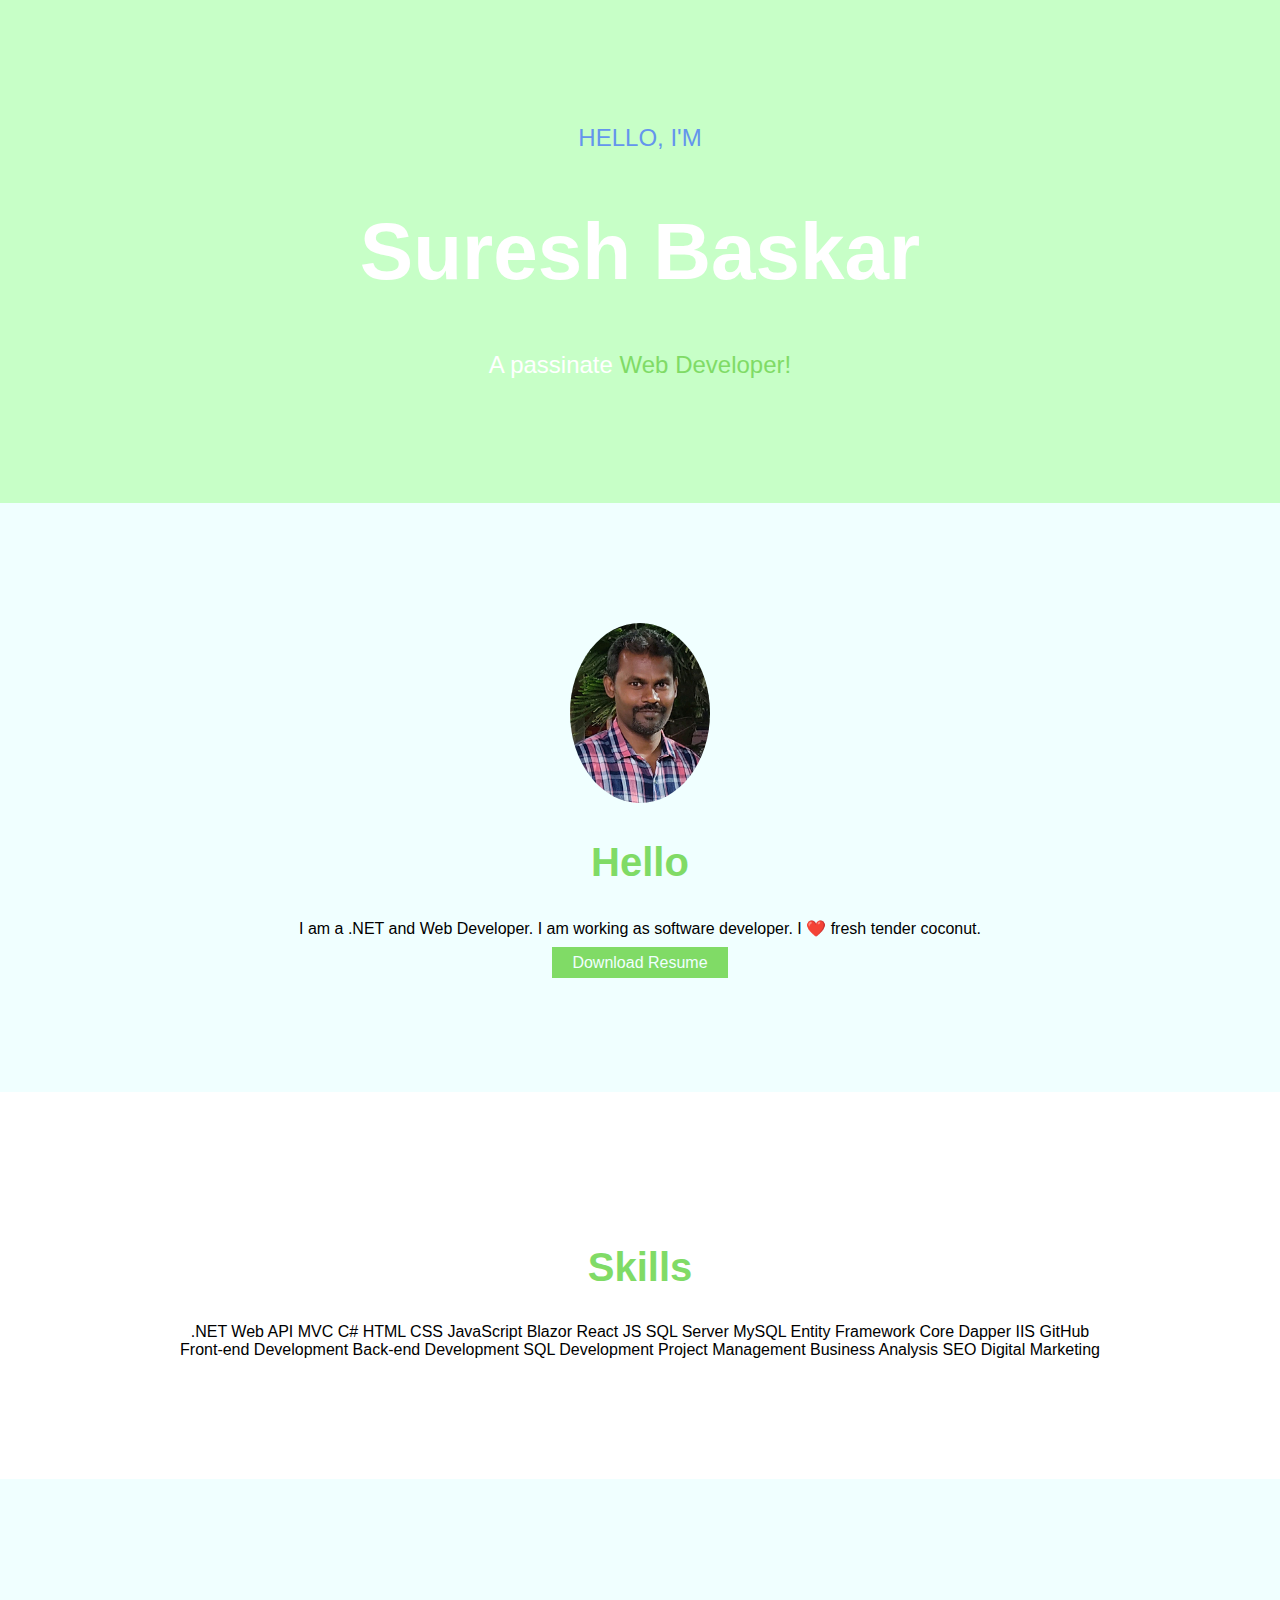
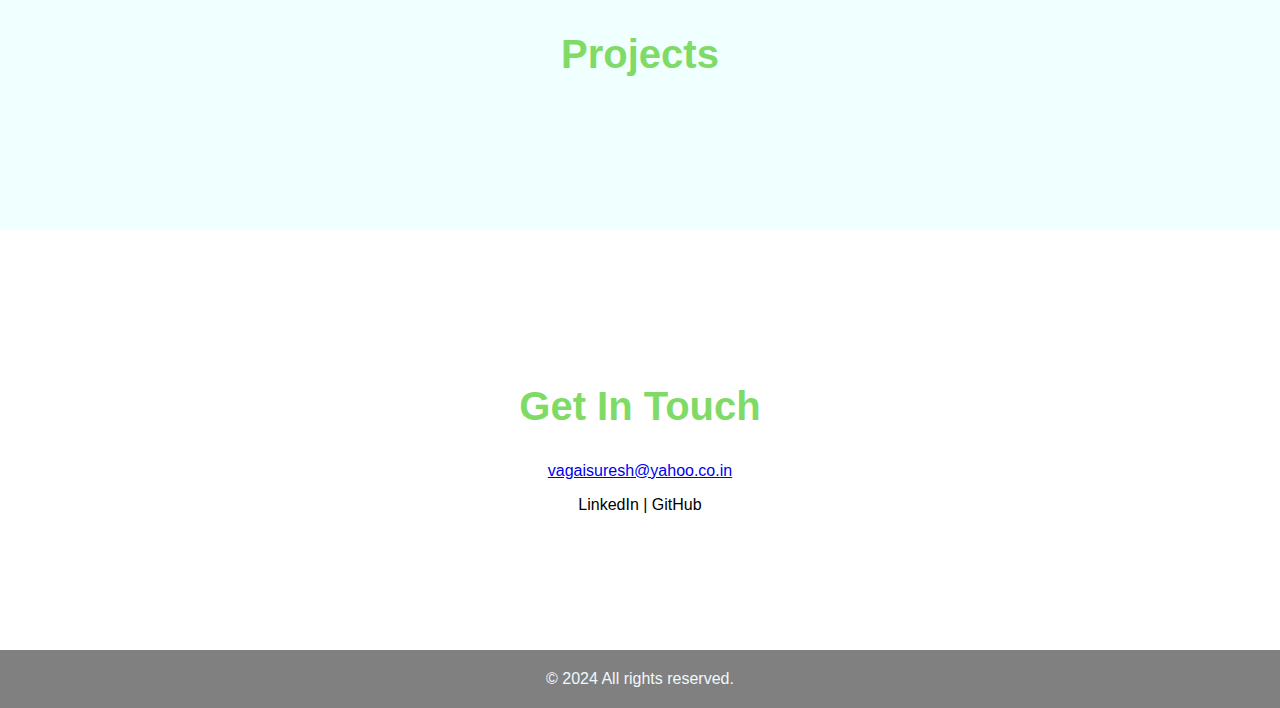
==== capstone2/index.html @ 066caf59 "Add files via upload" ====
<!DOCTYPE html>
<html lang="en">
    <head>
        <meta charset="UTF-8">
        <meta name="viewport" content="width=device-width, initial-scale=1.0">
        <title>Personal Site - Capstone 2</title>
        <link rel="stylesheet" href="./styles.css">
    </head>
    <body>
        <main>
            <header>
                <p class="title">HELLO, I'M</p>
                <h1>Suresh Baskar</h1>
                <p class="job-title">A passinate <span class="main-color">Web Developer!</span></p>
            </header>
            <section class="hero">
                <img src="./sb-photo.jpg" alt="Profile photo">
                <h2>Hello</h2>
                <p>I am a .NET and Web Developer. I am working as software developer. I ❤️ fresh tender coconut.</p>
                <a href="https://vagaisuresh.github.io/my-resume/dotnet-full-stack/" class="button" target="_blank">Download Resume</a>
            </section>
            <section class="skills">
                <h2>Skills</h2>
                <div>
                    <span>.NET</span>
                    <span>Web API</span>
                    <span>MVC</span>
                    <span>C#</span>
                    <span>HTML</span>
                    <span>CSS</span>
                    <span>JavaScript</span>
                    <span>Blazor</span>
                    <span>React JS</span>
                    <span>SQL Server</span>
                    <span>MySQL</span>
                    <span>Entity Framework Core</span>
                    <span>Dapper</span>
                    <span>IIS</span>
                    <span>GitHub</span>
                </div>
                <div>
                    <span>Front-end Development</span>
                    <span>Back-end Development</span>
                    <span>SQL Development</span>
                    <span>Project Management</span>
                    <span>Business Analysis</span>
                    <span>SEO</span>
                    <span>Digital Marketing</span>
                </div>
            </section>
            <section class="project">
                <h2>Projects</h2>
            </section>
            <section class="contact">
                <h2>Get In Touch</h2>
                <p><a href="mailto:vagaisuresh@yahoo.co.in">vagaisuresh@yahoo.co.in</a></p>
                <p>LinkedIn | GitHub</p>
            </section>
            <footer>
                © 2024 All rights reserved.
            </footer>
        </main>
    </body>
</html>
---- capstone2/styles.css ----
html {
    font-size: 16px;
}

body {
    font-family: 'Trebuchet MS', 'Lucida Sans Unicode', 'Lucida Grande', 'Lucida Sans', Arial, sans-serif;
    text-align: center;
    padding: 0;
    margin: 0;
}

* {
    box-sizing: border-box;
}

h1 {
    font-size: 5rem;
}
h2 {
    font-size: 2.5rem;
    color: #80db66;
}
.main-color {
    color: #80db66;
}

.button {
    background-color: #80db66;
    color: azure;
    padding: 7px 20px;
    text-decoration: none;
}
.button:hover {
    background-color: azure;
    border: 1px solid #80db66;
    color: #80db66;
}

header {
    background-color: rgb(199, 255, 199);
    color: white;
    padding: 100px 0;
}
.title {
    font-size: 1.5rem;
    color: cornflowerblue;
}
.job-title {
    font-size: 1.5rem;
}

section {
    padding: 120px 0;
}
.hero {
    background-color: azure;
}
.hero img {
    border-radius: 50%;
    height: 180px;
}

.project {
    background-color: azure;
}

footer {
    background-color: gray;
    color: aliceblue;
    padding: 20px 0;
}
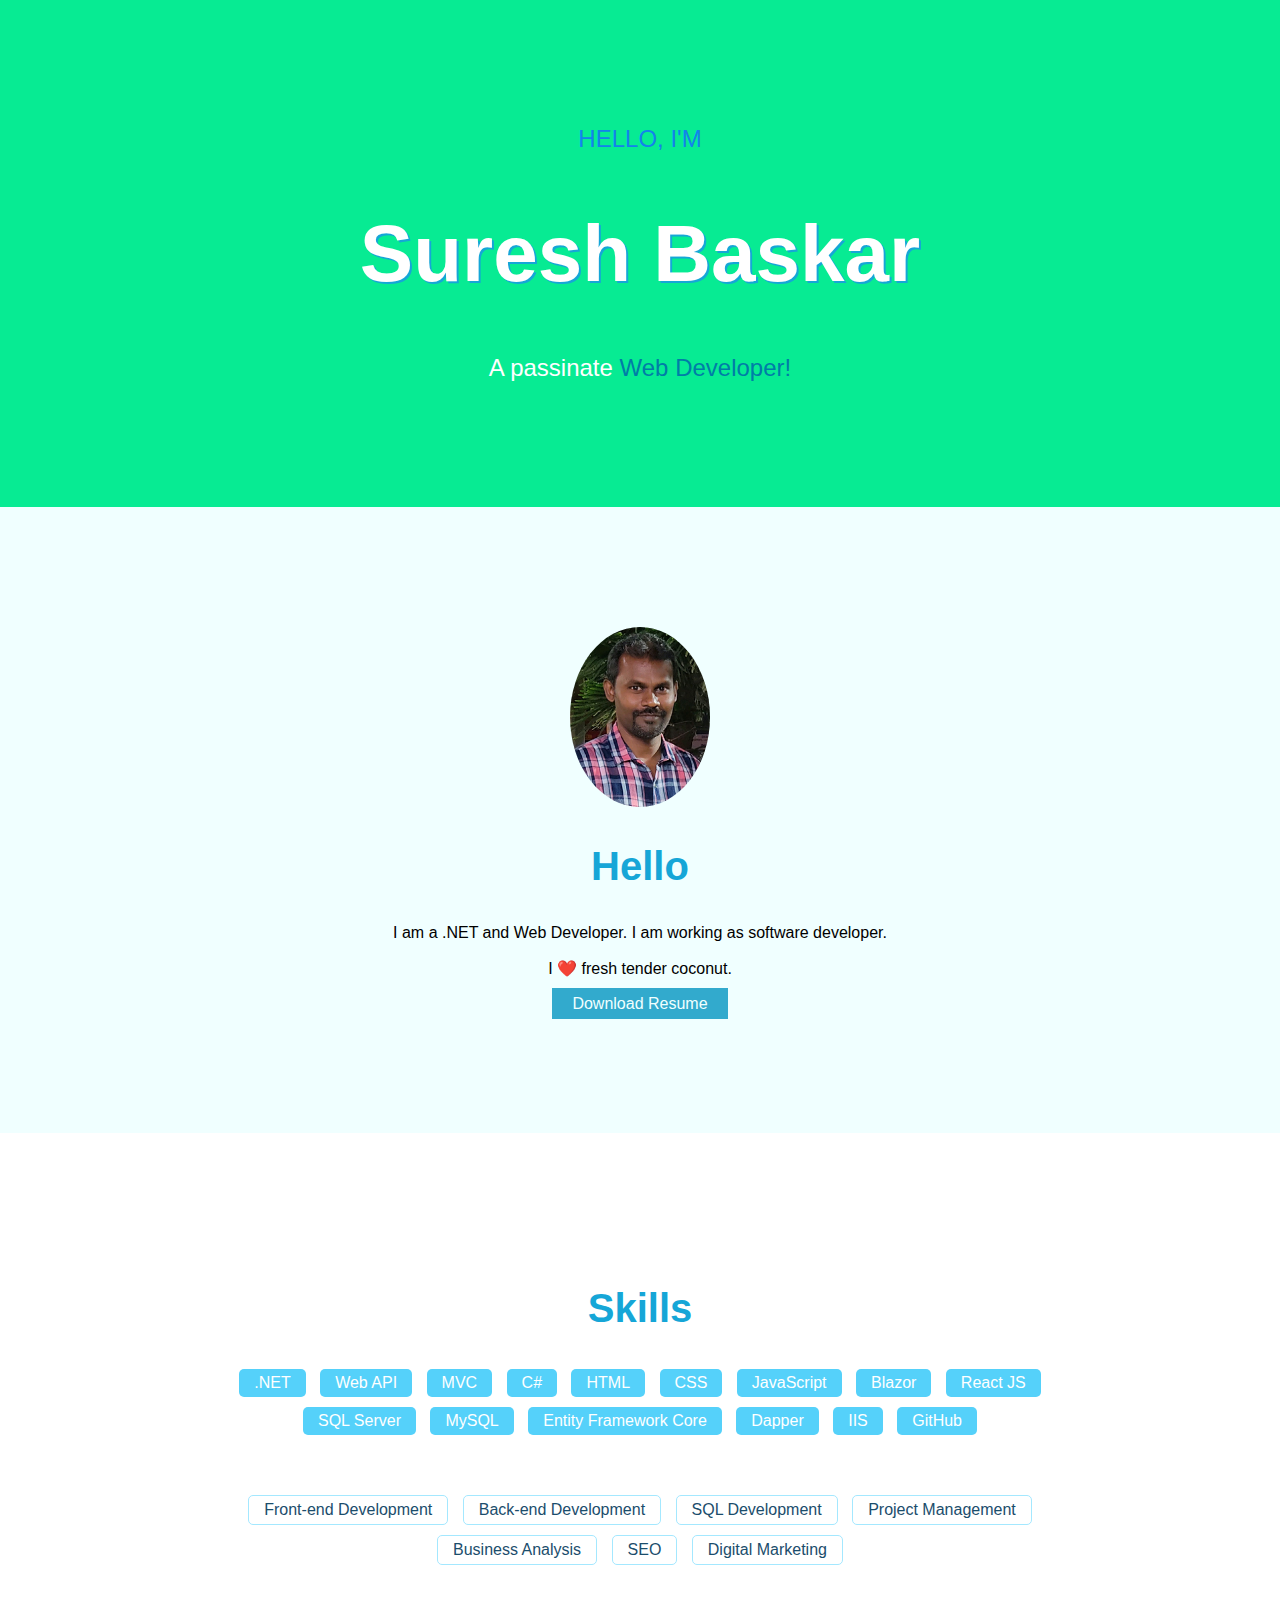
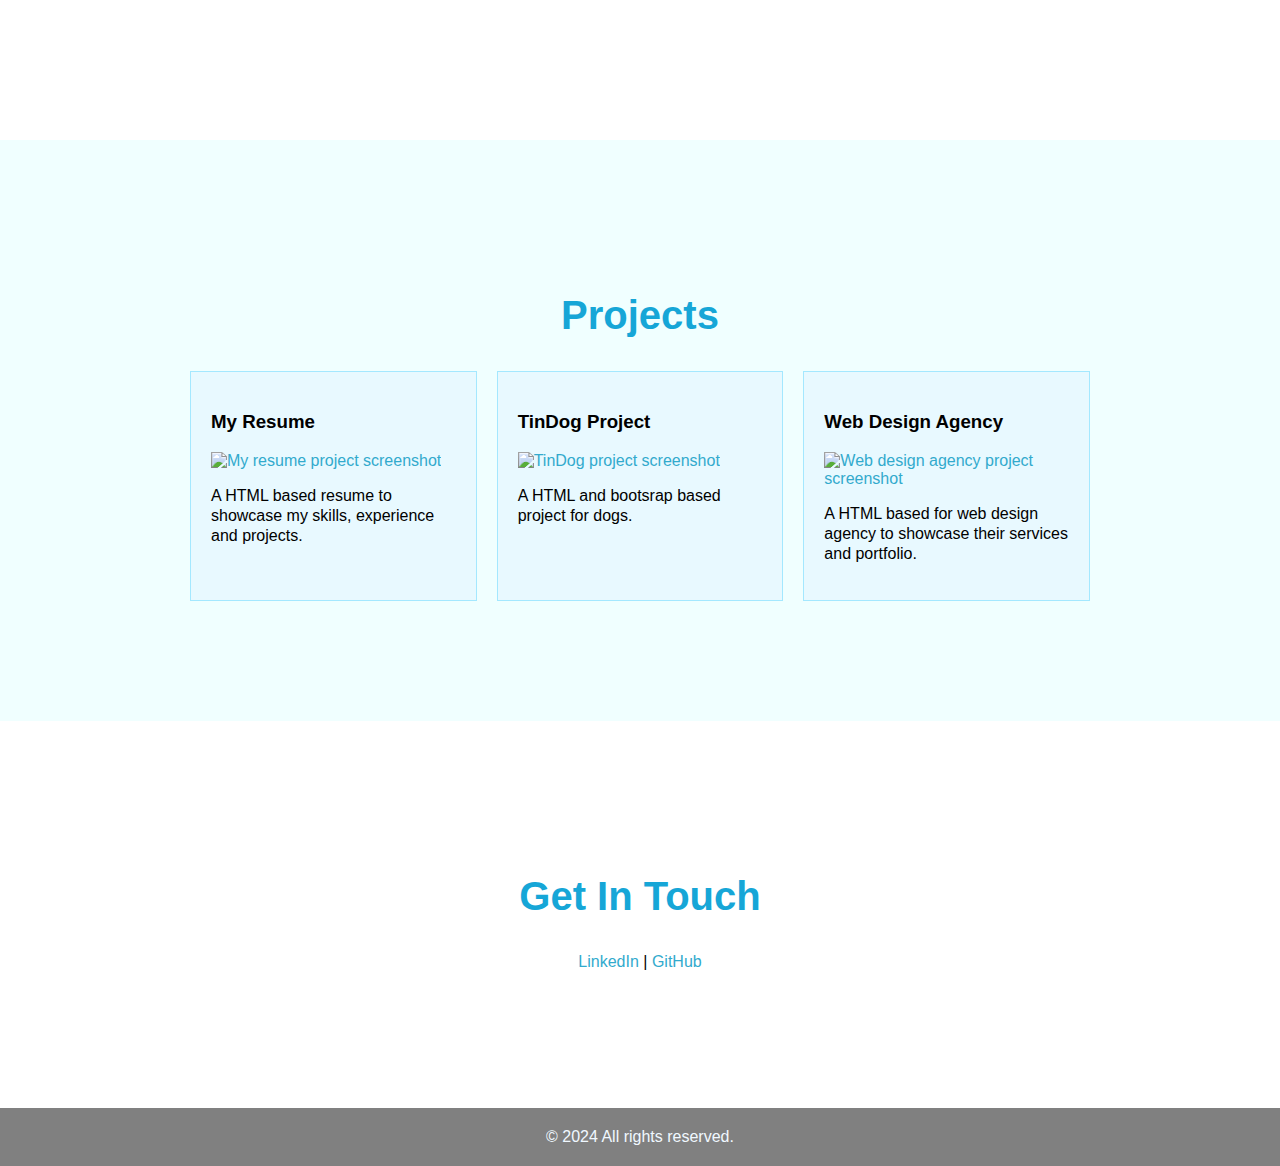
==== commit 218c6b0e: "Add files via upload" ====
--- a/capstone2/index.html
+++ b/capstone2/index.html
@@ -14,47 +14,78 @@
                 <p class="job-title">A passinate <span class="main-color">Web Developer!</span></p>
             </header>
             <section class="hero">
-                <img src="./sb-photo.jpg" alt="Profile photo">
-                <h2>Hello</h2>
-                <p>I am a .NET and Web Developer. I am working as software developer. I ❤️ fresh tender coconut.</p>
-                <a href="https://vagaisuresh.github.io/my-resume/dotnet-full-stack/" class="button" target="_blank">Download Resume</a>
+                <div class="box">
+                    <img src="./sb-photo.jpg" alt="Profile photo">
+                    <h2>Hello</h2>
+                    <p>I am a .NET and Web Developer. I am working as software developer.</p>
+                    <p>I ❤️ fresh tender coconut.</p>
+                    <a href="https://vagaisuresh.github.io/my-resume/dotnet-full-stack/" class="button" target="_blank">Download Resume</a>
+                </div>
             </section>
             <section class="skills">
-                <h2>Skills</h2>
-                <div>
-                    <span>.NET</span>
-                    <span>Web API</span>
-                    <span>MVC</span>
-                    <span>C#</span>
-                    <span>HTML</span>
-                    <span>CSS</span>
-                    <span>JavaScript</span>
-                    <span>Blazor</span>
-                    <span>React JS</span>
-                    <span>SQL Server</span>
-                    <span>MySQL</span>
-                    <span>Entity Framework Core</span>
-                    <span>Dapper</span>
-                    <span>IIS</span>
-                    <span>GitHub</span>
-                </div>
-                <div>
-                    <span>Front-end Development</span>
-                    <span>Back-end Development</span>
-                    <span>SQL Development</span>
-                    <span>Project Management</span>
-                    <span>Business Analysis</span>
-                    <span>SEO</span>
-                    <span>Digital Marketing</span>
+                <div class="box">
+                    <h2>Skills</h2>
+                    <div>
+                        <span>.NET</span>
+                        <span>Web API</span>
+                        <span>MVC</span>
+                        <span>C#</span>
+                        <span>HTML</span>
+                        <span>CSS</span>
+                        <span>JavaScript</span>
+                        <span>Blazor</span>
+                        <span>React JS</span>
+                        <span>SQL Server</span>
+                        <span>MySQL</span>
+                        <span>Entity Framework Core</span>
+                        <span>Dapper</span>
+                        <span>IIS</span>
+                        <span>GitHub</span>
+                    </div>
+                    <div class="role">
+                        <span>Front-end Development</span>
+                        <span>Back-end Development</span>
+                        <span>SQL Development</span>
+                        <span>Project Management</span>
+                        <span>Business Analysis</span>
+                        <span>SEO</span>
+                        <span>Digital Marketing</span>
+                    </div>
                 </div>
             </section>
             <section class="project">
-                <h2>Projects</h2>
+                <div class="box">
+                    <h2>Projects</h2>
+                    <div class="portfolio">
+                        <div class="portfolio-item">
+                            <h3>My Resume</h3>
+                            <a href="https://vagaisuresh.github.io/my-resume/plain/" target="_blank">
+                                <img src="./project-my-resume.jpg" alt="My resume project screenshot">
+                            </a>
+                            <p>A HTML based resume to showcase my skills, experience and projects.</p>
+                        </div>
+                        <div class="portfolio-item">
+                            <h3>TinDog Project</h3>
+                            <a href="https://vagaisuresh.github.io/my-resume/plain/" target="_blank">
+                                <img src="./project-tin-dog.jpg" alt="TinDog project screenshot">
+                            </a>
+                            <p>A HTML and bootsrap based project for dogs.</p>
+                        </div>
+                        <div class="portfolio-item">
+                            <h3>Web Design Agency</h3>
+                            <a href="https://vagaisuresh.github.io/my-resume/plain/" target="_blank">
+                                <img src="./project-web-design-agency.jpg" alt="Web design agency project screenshot">
+                            </a>
+                            <p>A HTML based for web design agency to showcase their services and portfolio.</p>
+                        </div>
+                    </div>
+                </div>
             </section>
             <section class="contact">
-                <h2>Get In Touch</h2>
-                <p><a href="mailto:vagaisuresh@yahoo.co.in">vagaisuresh@yahoo.co.in</a></p>
-                <p>LinkedIn | GitHub</p>
+                <div class="box">
+                    <h2>Get In Touch</h2>
+                    <p><a href="https://www.linkedin.com/in/sureshbaskar" target="_blank">LinkedIn</a> | <a href="https://github.com/vagaisuresh" target="_blank">GitHub</a></p>
+                </div>
             </section>
             <footer>
                 © 2024 All rights reserved.
--- a/capstone2/styles.css
+++ b/capstone2/styles.css
@@ -15,35 +15,49 @@
 
 h1 {
     font-size: 5rem;
+    text-shadow: 2px 2px #16a6d7;
 }
 h2 {
     font-size: 2.5rem;
-    color: #80db66;
+    color: #16a6d7;
 }
+p {
+    line-height: 125%;
+}
+
+a {
+    color: #32aacd;
+    text-decoration: none;
+}
+a:hover {
+    color: #1b4d6c;
+}
+
+
 .main-color {
-    color: #80db66;
+    color: #007da7;
 }
 
 .button {
-    background-color: #80db66;
+    background-color: #32aacd;
     color: azure;
     padding: 7px 20px;
     text-decoration: none;
 }
 .button:hover {
     background-color: azure;
-    border: 1px solid #80db66;
-    color: #80db66;
+    border: 1px solid #32aacd;
+    color: #32aacd;
 }
 
 header {
-    background-color: rgb(199, 255, 199);
+    background-color: rgb(7, 235, 147);
     color: white;
     padding: 100px 0;
 }
 .title {
     font-size: 1.5rem;
-    color: cornflowerblue;
+    color: rgb(19, 131, 235);
 }
 .job-title {
     font-size: 1.5rem;
@@ -52,6 +66,11 @@
 section {
     padding: 120px 0;
 }
+.box {
+    max-width: 900px;
+    margin: 0 auto;
+}
+
 .hero {
     background-color: azure;
 }
@@ -60,8 +79,39 @@
     height: 180px;
 }
 
+.skills span {
+    background-color: #55d1fa;
+    border-radius: 5px;
+    color: #fff;
+    display: inline-block;
+    padding: 5px 15px;
+    margin: 5px;
+}
+.role {
+    margin: 50px 0;
+}
+.role span {
+    background-color: transparent;
+    border: 1px solid #a4e8ff;
+    color: #1b4d6c;
+}
+
 .project {
     background-color: azure;
+}
+.portfolio {
+    display: grid;
+    grid-template-columns: 1fr 1fr 1fr;
+    gap: 20px;
+}
+.portfolio-item {
+    background-color: #e8f9ff;
+    border: 1px solid #a4e8ff;
+    padding: 20px;
+    text-align: left;
+}
+.portfolio-item img {
+    width: 100%;
 }
 
 footer {
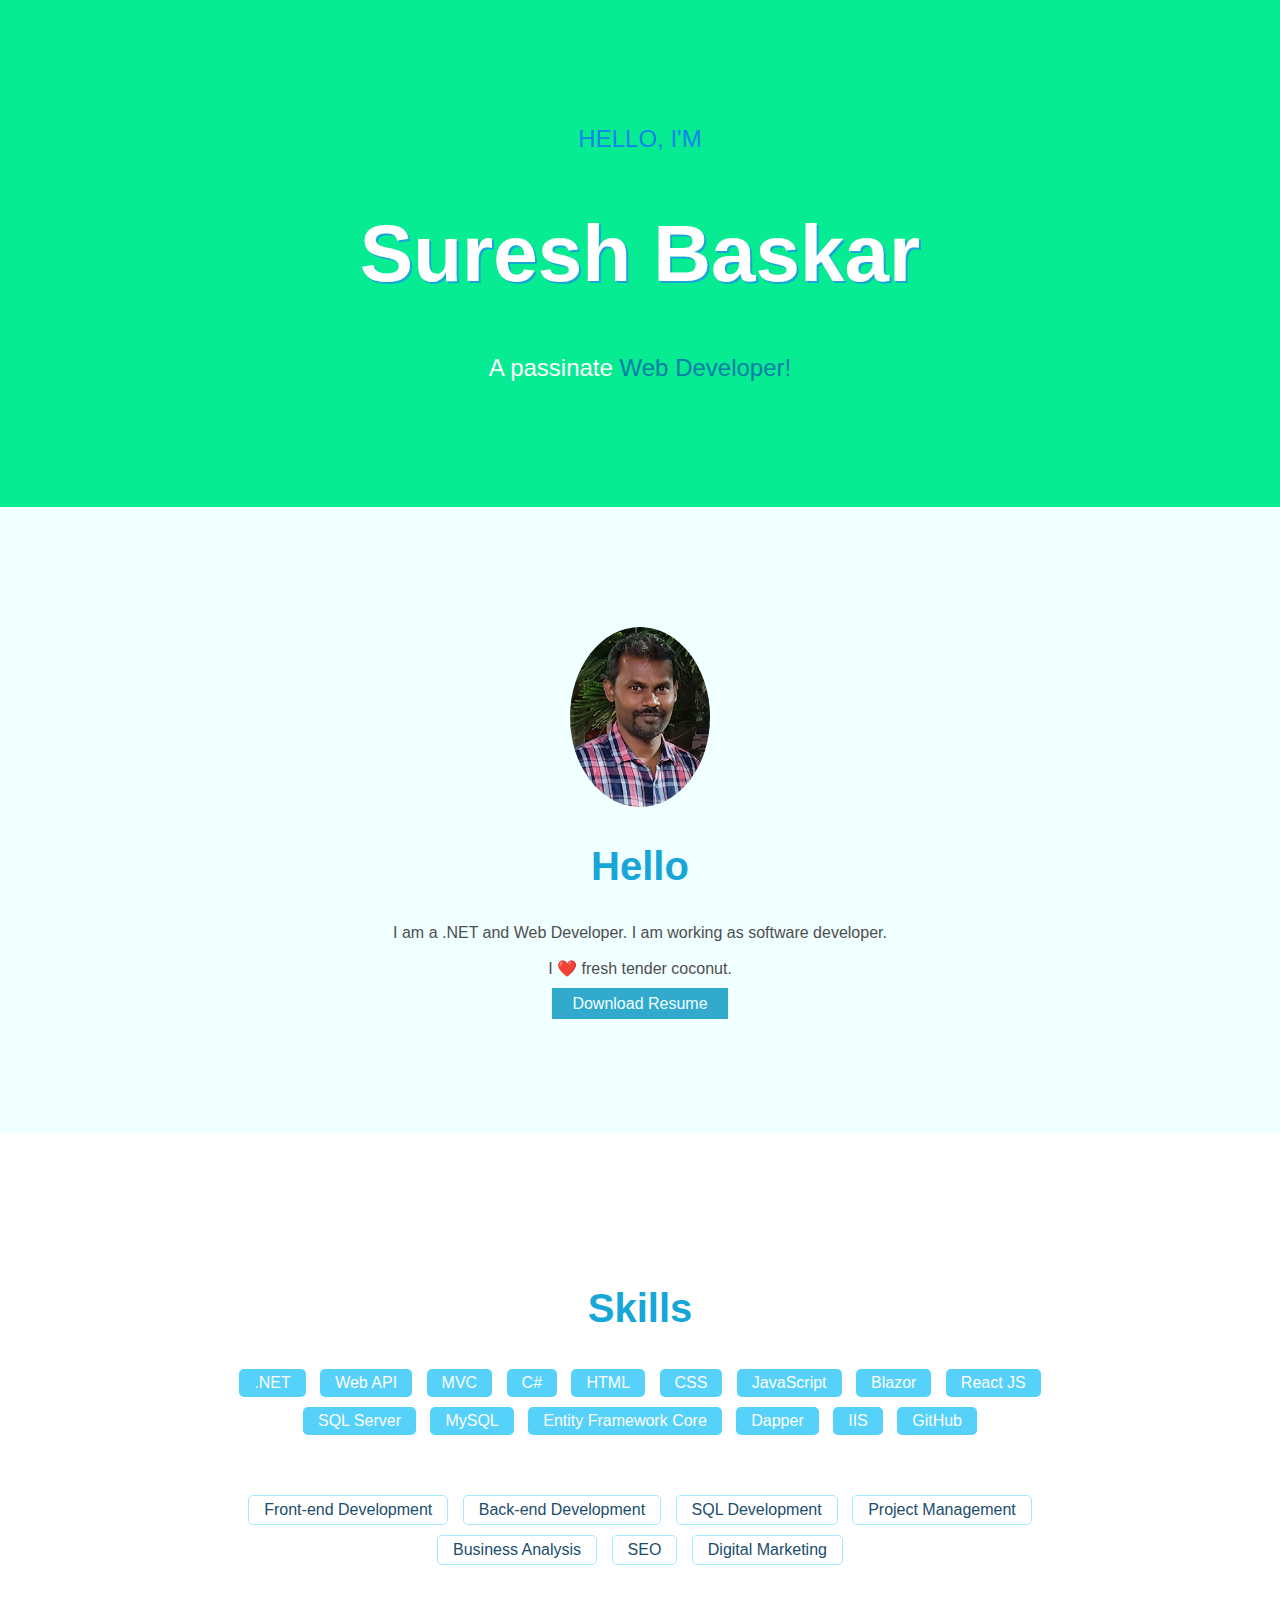
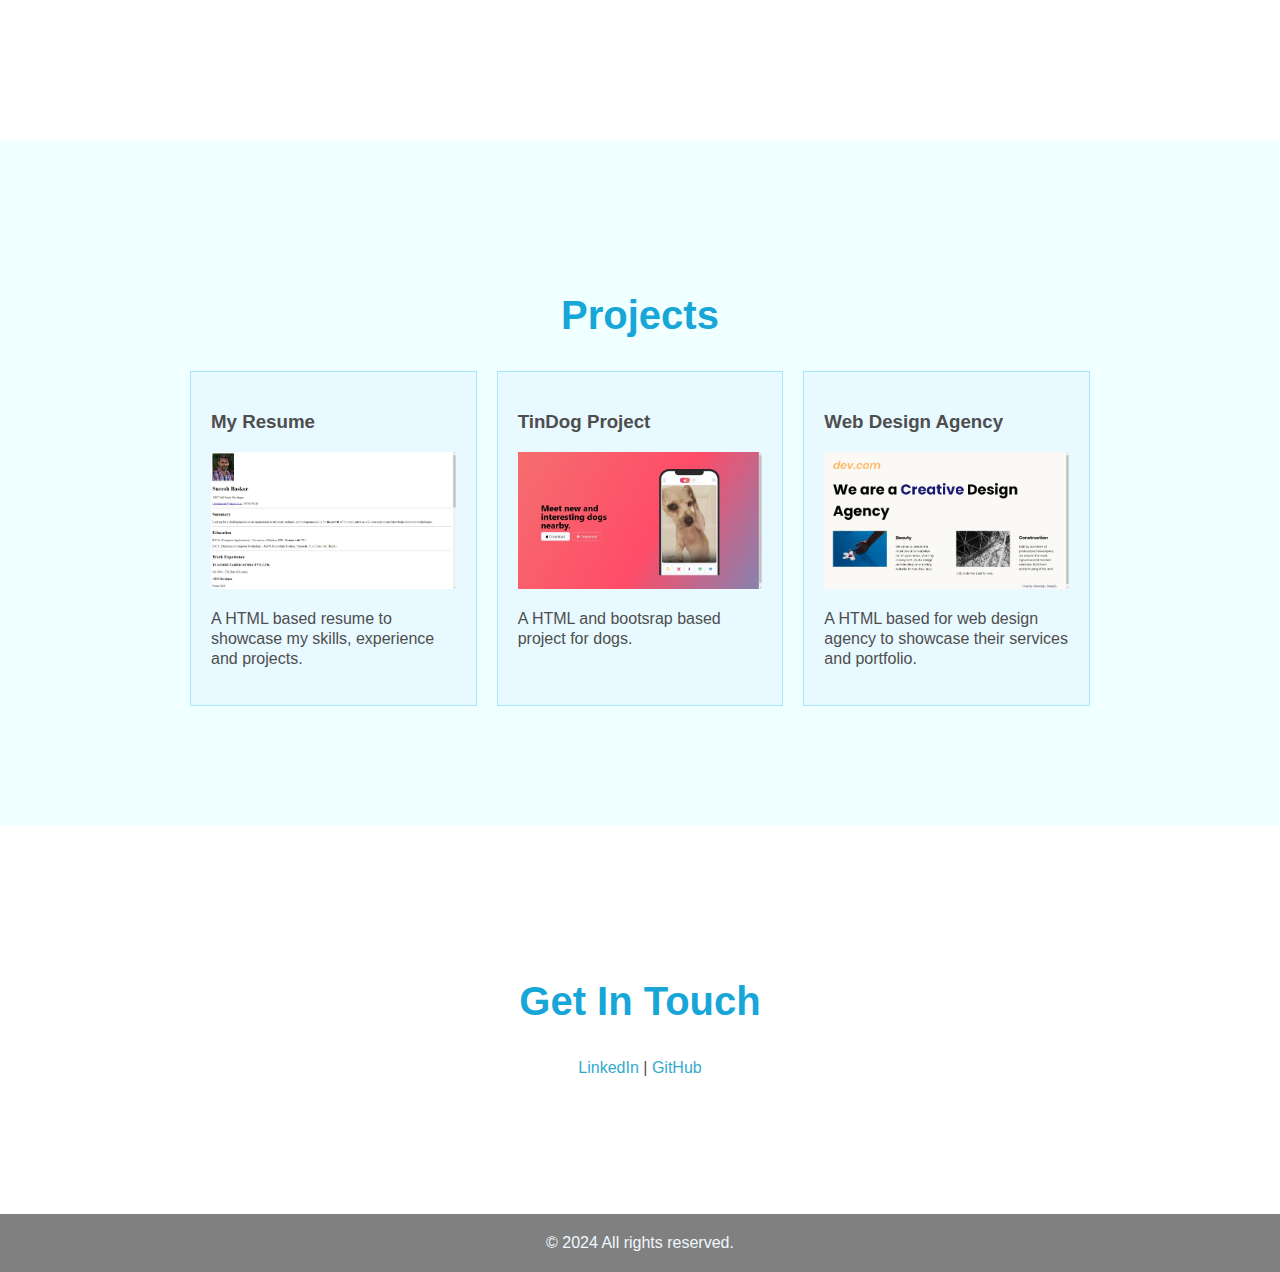
==== commit 0afc8f47: "Add files via upload" ====
--- a/capstone2/index.html
+++ b/capstone2/index.html
@@ -66,14 +66,14 @@
                         </div>
                         <div class="portfolio-item">
                             <h3>TinDog Project</h3>
-                            <a href="https://vagaisuresh.github.io/my-resume/plain/" target="_blank">
+                            <a href="https://vagaisuresh.github.io/web-development-bootcamp/tin-dog" target="_blank">
                                 <img src="./project-tin-dog.jpg" alt="TinDog project screenshot">
                             </a>
                             <p>A HTML and bootsrap based project for dogs.</p>
                         </div>
                         <div class="portfolio-item">
                             <h3>Web Design Agency</h3>
-                            <a href="https://vagaisuresh.github.io/my-resume/plain/" target="_blank">
+                            <a href="https://vagaisuresh.github.io/web-development-bootcamp/web-design-agency" target="_blank">
                                 <img src="./project-web-design-agency.jpg" alt="Web design agency project screenshot">
                             </a>
                             <p>A HTML based for web design agency to showcase their services and portfolio.</p>
--- a/capstone2/styles.css
+++ b/capstone2/styles.css
@@ -1,5 +1,6 @@
 html {
     font-size: 16px;
+    color: #4e4e4e;
 }
 
 body {
@@ -112,6 +113,7 @@
 }
 .portfolio-item img {
     width: 100%;
+    object-fit: cover;
 }
 
 footer {
